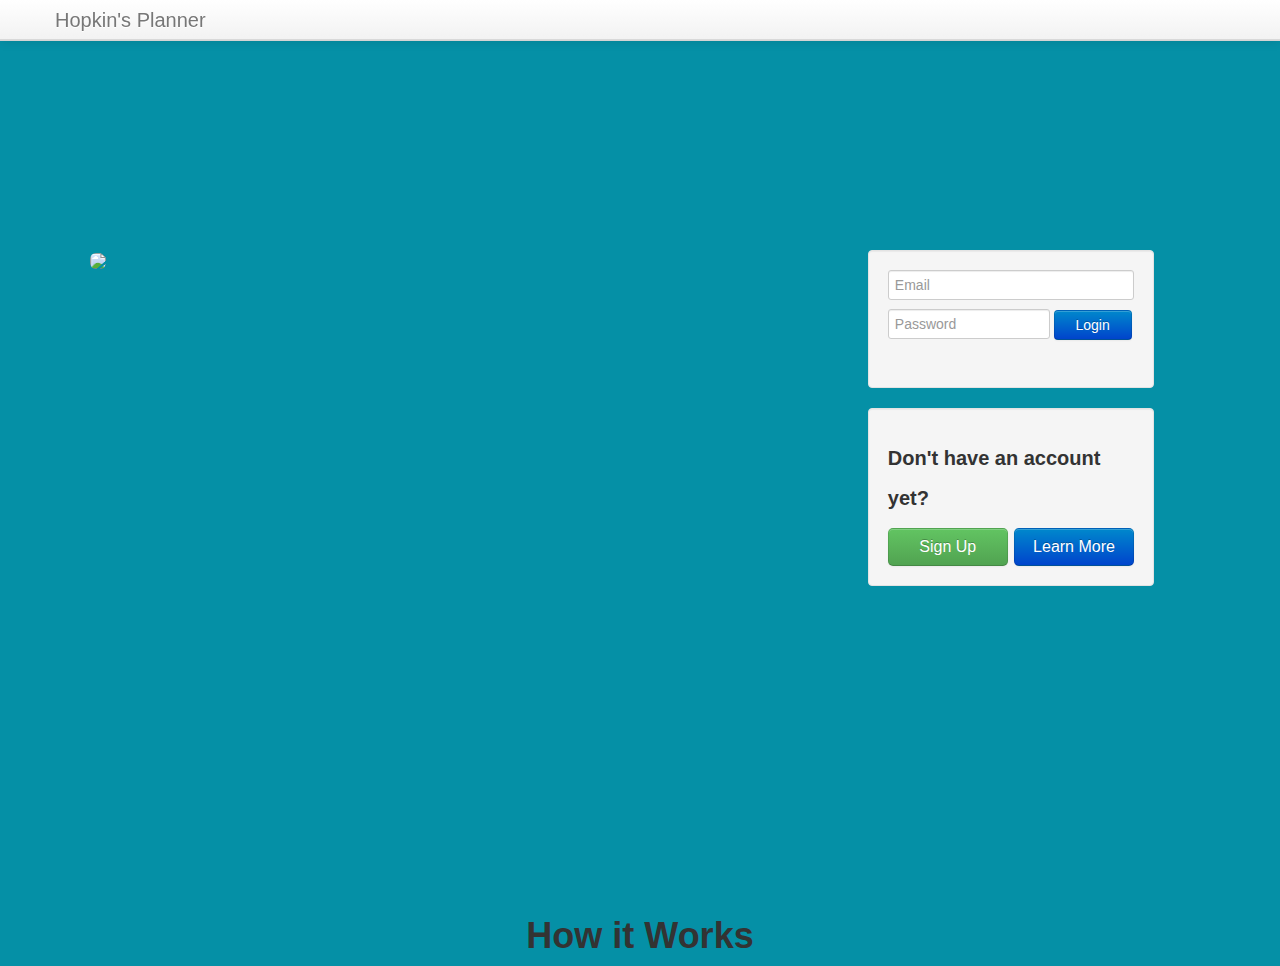
==== index.html @ aa542055 "Added second page" ====
<!DOCTYPE html>
<html>
  <head>
    <link rel="stylesheet" href="css/bootstrap.min.css" />
    <link rel="stylesheet" href="css/bootstrap-responsive.min.css" />
    <link rel="stylesheet" href="css/index.css"/>
    <script src="https://ajax.googleapis.com/ajax/libs/jquery/1.8.2/jquery.min.js"></script>
    <script src="js/index.js" type="text/javascript"></script>
  </head>
  <body>
    <!-- header -->
    <div class="navbar navbar-fixed-top">
      <div class="navbar-inner">
        <div class="container">
          <a class="brand"> Hopkin's Planner</a>
        </div>
      </div>
    </div>
    

    <!-- page 1 -->
    <div class="container-fluid content">
      <div class="row-fluid">
        <div class="span8">
          <div class="row-fluid">
            <div class="span8 offset1">
              <img src="img/photo1.jpg" class="img-rounded" id="picture" />
            </div>
          </div>
        </div>
        <div class="span3">
          <div class="well span12">
            <div class="row-fluid">
                <form action="/login" method="post" class="form">
                  <input type="text" class="span12" name="email" placeholder="Email"><br>
                  <input type="text" name="password" class="span8" placeholder="Password">
                  <input type="submit" class="btn btn-primary span4" id="login" value="Login">
                </form>
            </div>
          </div>
          
          <div class="well span12">
            <h3> Don't have an account yet?</h3>
            <div class="row-fluid">
              <a href="#signup" type="submit" class="btn btn-success btn-large span6">Sign Up</a>
              <a href="#more" type="button" class="btn btn-primary btn-large span6" value="Learn More">Learn More</a>
            </div>
          </div>
        </div>
      </div>
    </div>
    
    <!-- Page 2-->
    <div class="container-fluid page-two">
      <h1>How it Works</h1>
    </div>
  </body>
</html>
---- css/index.css ----
#signup{
	width: 100px;
	height: 75px;
	color: blue;
	text-align: center;
	font-size: 24px;
}

body {
	background-color : #0590a6;
}
.container-fluid.content {
	margin-top: 50px;
}

.well.span12{
  margin-left: 0;
}

#login{
  margin-top: -8px;
}

h3 {
  font-size: 20px;
}

#picture{
  width: 600;
  height: 400;
}

h1{
  text-align: center;
}
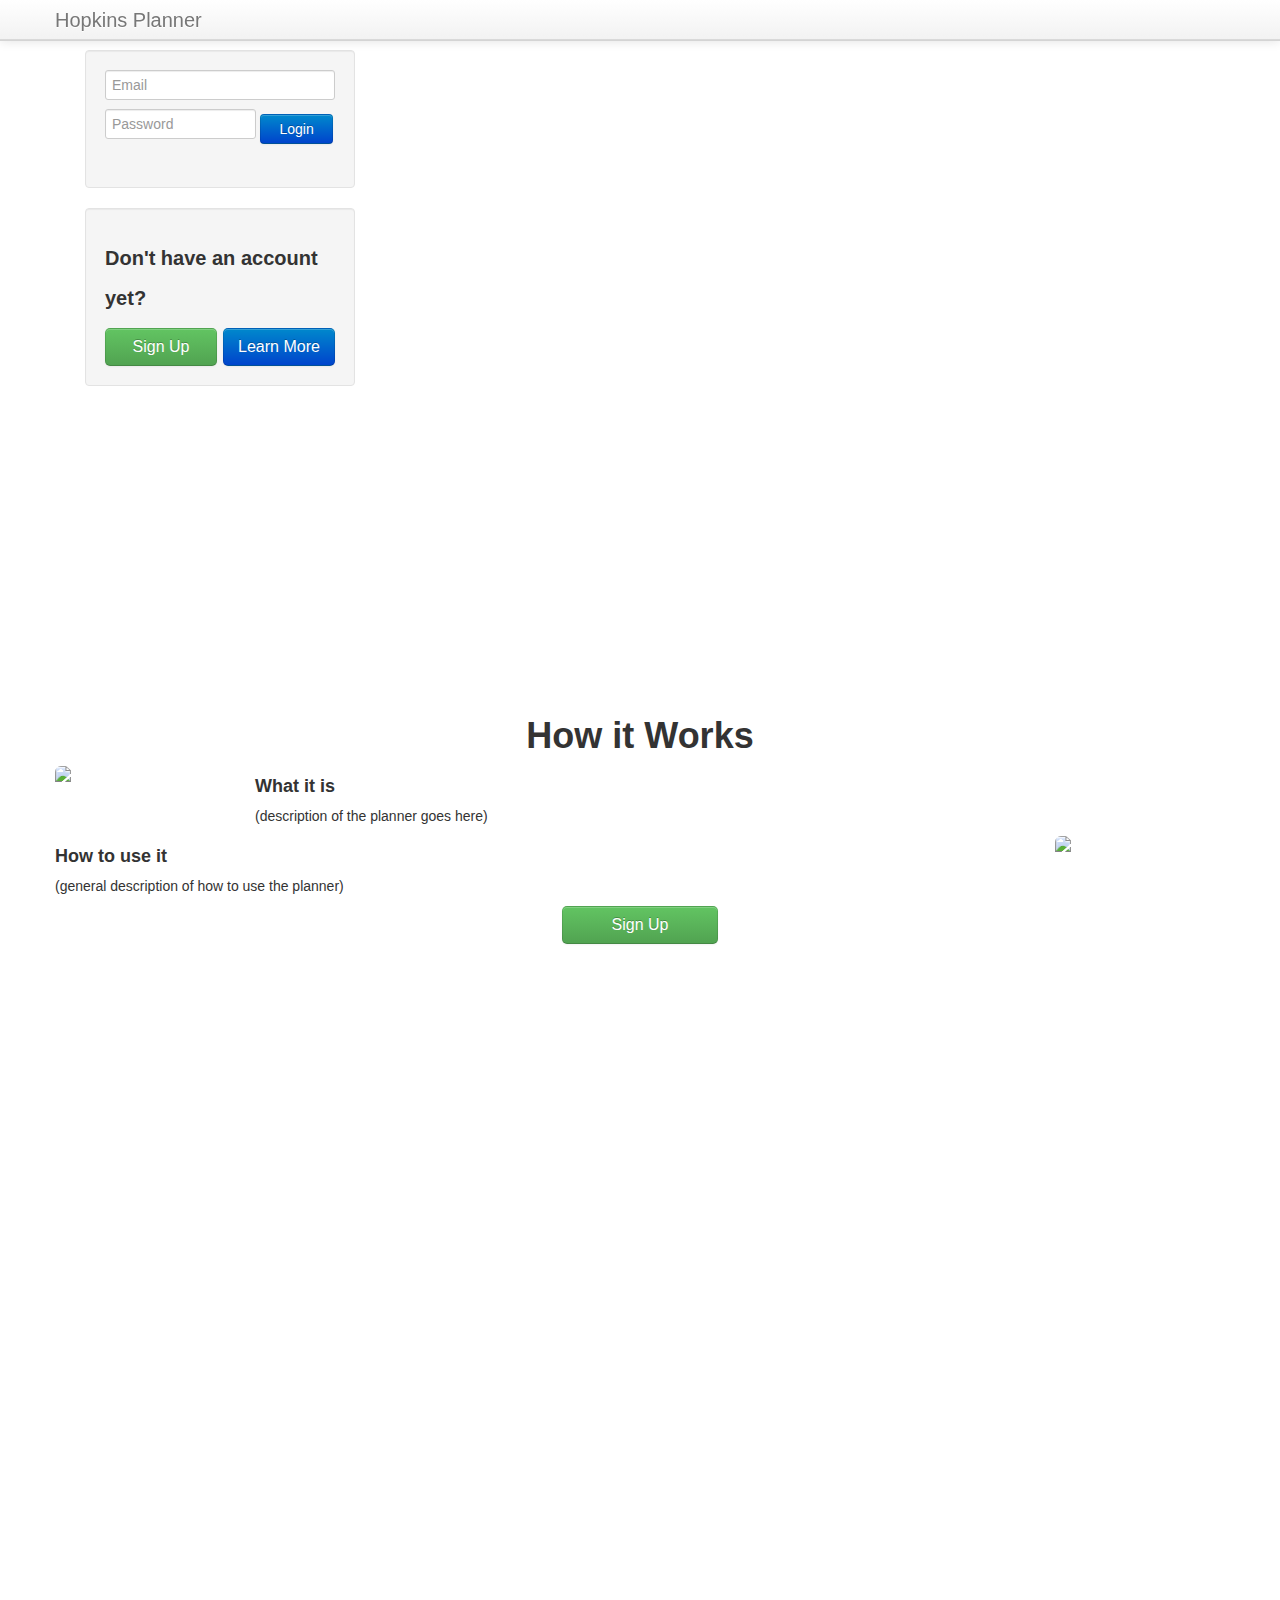
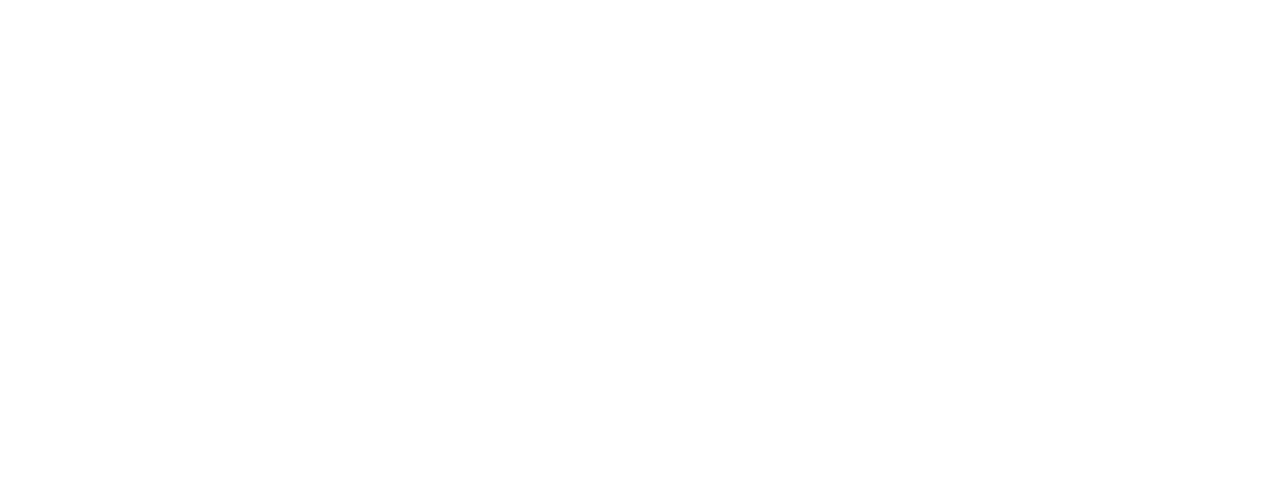
==== commit 6e58418d: "Added Background & Removed Some Useless CSS Stuff." ====
--- a/index.html
+++ b/index.html
@@ -12,28 +12,33 @@
     <div class="navbar navbar-fixed-top">
       <div class="navbar-inner">
         <div class="container">
-          <a class="brand"> Hopkin's Planner</a>
+          <a class="brand"> Hopkins Planner</a>
         </div>
       </div>
     </div>
     
 
     <!-- page 1 -->
-    <div class="container-fluid content">
+    <div class="container content">
       <div class="row-fluid">
-        <div class="span8">
-          <div class="row-fluid">
+	  <style>
+	  body {
+		background: url('img/photo1.jpg') 9001% 9001% No-Repeat;
+		}
+	  </style>
+   <!--  Commented out to test new (Working!)background setter   <div class="span8">
+         <div class="row-fluid">
             <div class="span8 offset1">
               <img src="img/photo1.jpg" class="img-rounded" id="picture" />
             </div>
           </div>
-        </div>
+        </div> -->   
         <div class="span3">
           <div class="well span12">
             <div class="row-fluid">
                 <form action="/login" method="post" class="form">
                   <input type="text" class="span12" name="email" placeholder="Email"><br>
-                  <input type="text" name="password" class="span8" placeholder="Password">
+                  <input type="password" name="password" class="span8" placeholder="Password">
                   <input type="submit" class="btn btn-primary span4" id="login" value="Login">
                 </form>
             </div>
@@ -43,7 +48,7 @@
             <h3> Don't have an account yet?</h3>
             <div class="row-fluid">
               <a href="#signup" type="submit" class="btn btn-success btn-large span6">Sign Up</a>
-              <a href="#more" type="button" class="btn btn-primary btn-large span6" value="Learn More">Learn More</a>
+              <a href="#more" type="button" class="btn btn-primary btn-large span6" value="Learn More" id="learnmore">Learn More</a>
             </div>
           </div>
         </div>
@@ -51,8 +56,34 @@
     </div>
     
     <!-- Page 2-->
-    <div class="container-fluid page-two">
-      <h1>How it Works</h1>
+    
+    <div class="container page-two">
+      <h1 class="center">How it Works</h1>
+      <div class="container">
+        <div class="row-fluid">
+          <img class="img-rounded span2" src="http://placehold.it/100x100" id="page2-picture1">
+          <div class="span10">
+            <h4>What it is</h1>
+            <p>
+              (description of the planner goes here)
+            </p>
+          </div>
+        </div>
+      </div>
+      <div class="container">
+        <div class="row-fluid">
+          <div class="span10">
+            <h4>How to use it</h4>
+            <p>
+              (general description of how to use the planner)
+            </p>
+          </div>
+          <img class="img-rounded span2" src="http://placehold.it/100x100" id="page2-picture2">
+        </div>
+      </div>
+      <center><input type="button" value="Sign Up" class="btn btn-success btn-large span2 center"></center>
+      <!--The next line ensures that the window will move fully off the page.  It will be taken out later-->
+        <br><br><br><br><br><br><br><br><br><br><br><br><br><br><br><br><br><br><br><br><br><br><br><br><br><br><br><br><br><br><br><br><br><br><br><br><br><br><br><br><br><br><br><br><br><br><br><br><br><br><br><br><br><br><br><br><br><br>
     </div>
   </body>
 </html>
--- a/css/index.css
+++ b/css/index.css
@@ -1,4 +1,4 @@
-#signup{
+/*signup{
 	width: 100px;
 	height: 75px;
 	color: blue;
@@ -8,17 +8,13 @@
 
 body {
 	background-color : #0590a6;
-}
-.container-fluid.content {
+}*/
+.container.content {
 	margin-top: 50px;
 }
 
 .well.span12{
   margin-left: 0;
-}
-
-#login{
-  margin-top: -8px;
 }
 
 h3 {
@@ -30,6 +26,13 @@
   height: 400;
 }
 
-h1{
+.center{
   text-align: center;
-}+}
+
+.page-two {
+  background-color: white;
+  position: absolute;
+  width: 100%;
+  left: 0;
+}
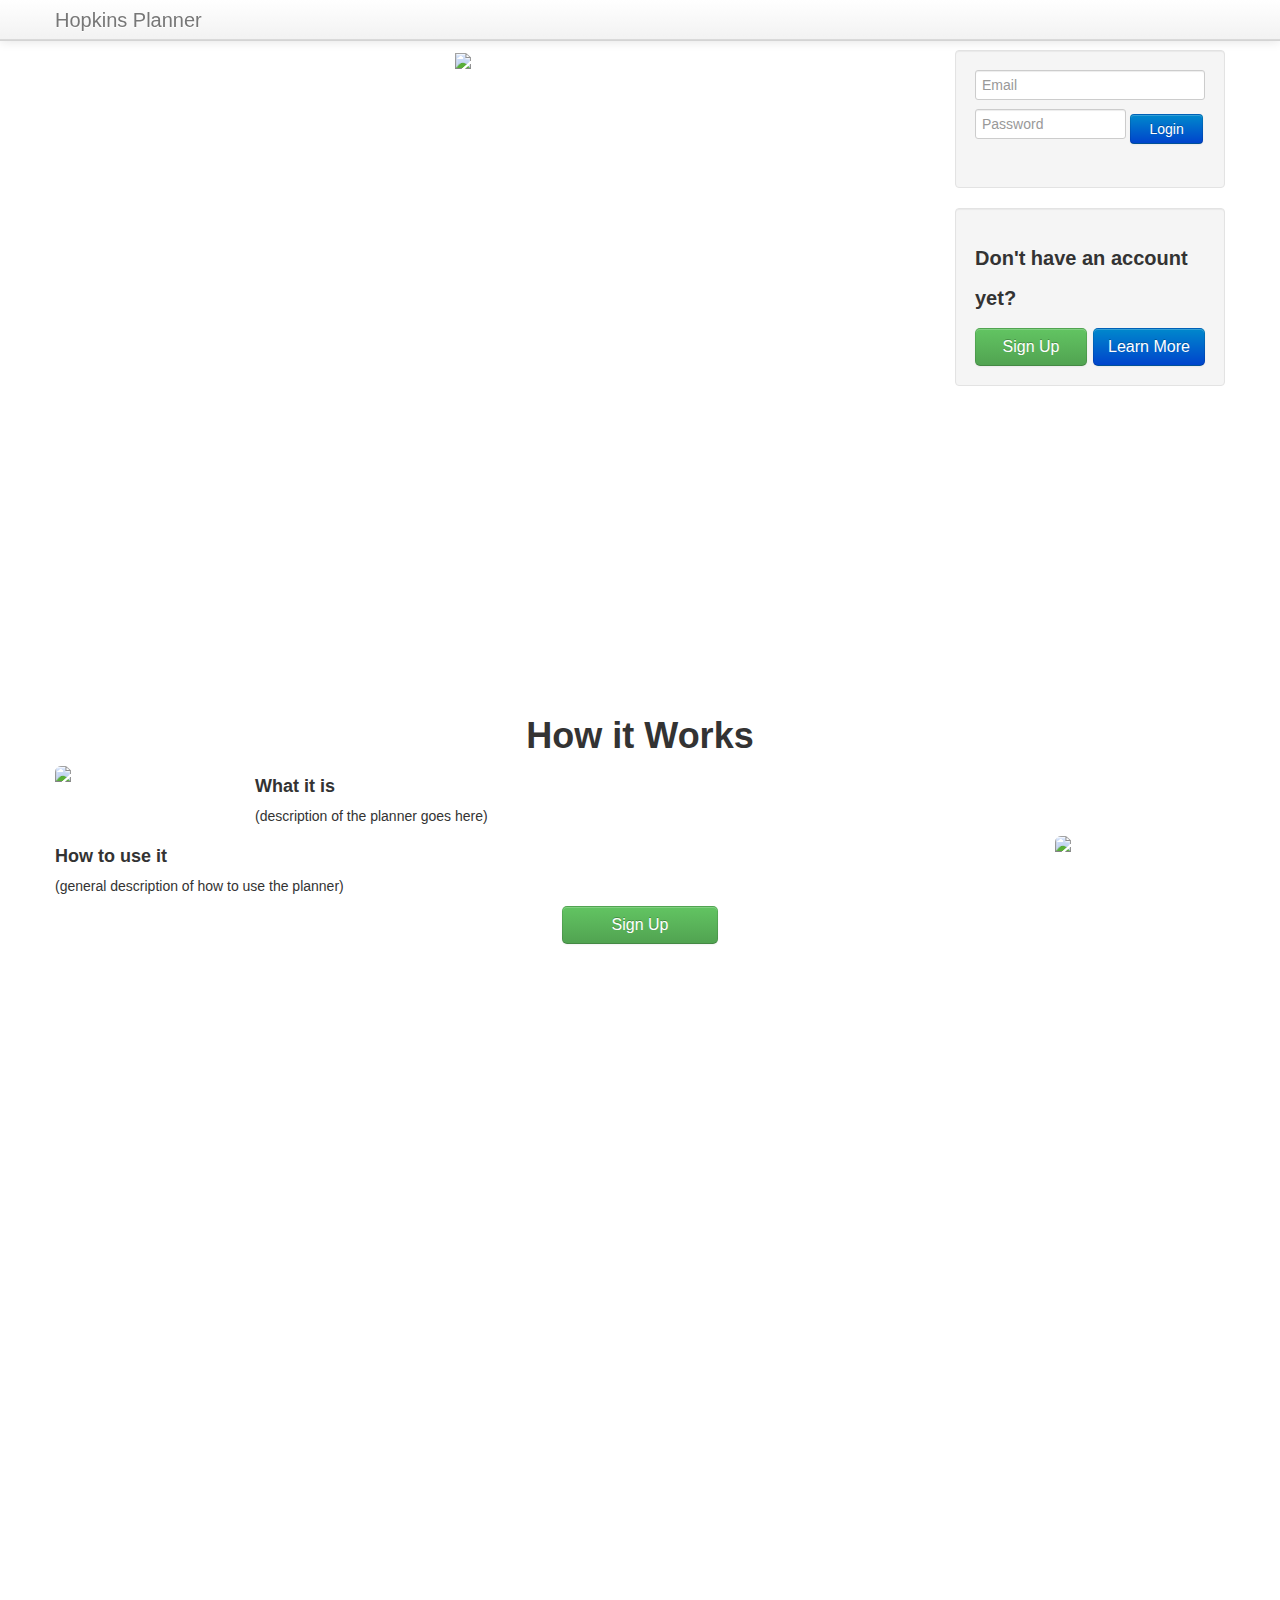
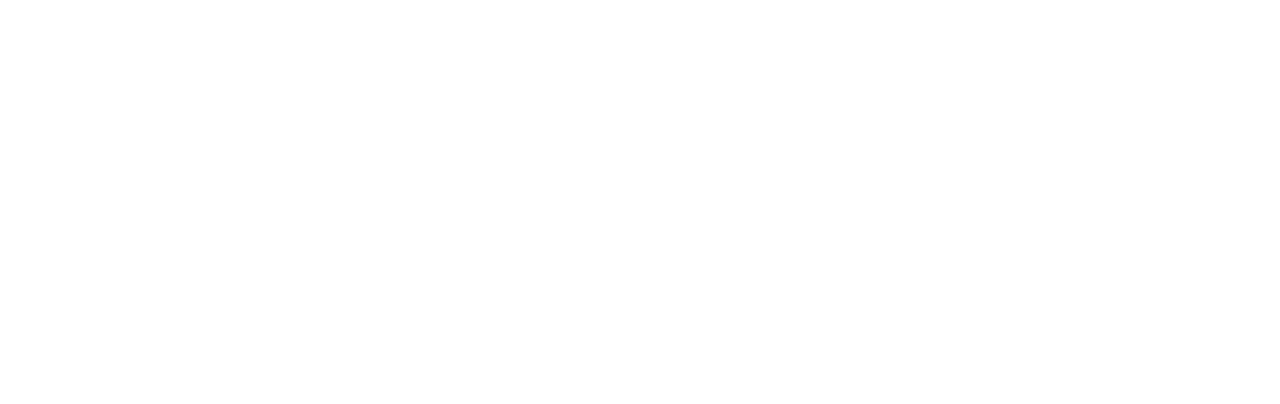
==== commit e83b57af: "Commented out box and styled the forms right" ====
--- a/index.html
+++ b/index.html
@@ -1,89 +1,100 @@
-<!DOCTYPE html>
-<html>
-  <head>
-    <link rel="stylesheet" href="css/bootstrap.min.css" />
-    <link rel="stylesheet" href="css/bootstrap-responsive.min.css" />
-    <link rel="stylesheet" href="css/index.css"/>
-    <script src="https://ajax.googleapis.com/ajax/libs/jquery/1.8.2/jquery.min.js"></script>
-    <script src="js/index.js" type="text/javascript"></script>
-  </head>
-  <body>
-    <!-- header -->
-    <div class="navbar navbar-fixed-top">
-      <div class="navbar-inner">
-        <div class="container">
-          <a class="brand"> Hopkins Planner</a>
-        </div>
-      </div>
-    </div>
-    
-
-    <!-- page 1 -->
-    <div class="container content">
-      <div class="row-fluid">
-	  <style>
-	  body {
-		background: url('img/photo1.jpg') 9001% 9001% No-Repeat;
-		}
-	  </style>
-   <!--  Commented out to test new (Working!)background setter   <div class="span8">
-         <div class="row-fluid">
-            <div class="span8 offset1">
-              <img src="img/photo1.jpg" class="img-rounded" id="picture" />
-            </div>
-          </div>
-        </div> -->   
-        <div class="span3">
-          <div class="well span12">
-            <div class="row-fluid">
-                <form action="/login" method="post" class="form">
-                  <input type="text" class="span12" name="email" placeholder="Email"><br>
-                  <input type="password" name="password" class="span8" placeholder="Password">
-                  <input type="submit" class="btn btn-primary span4" id="login" value="Login">
-                </form>
-            </div>
-          </div>
-          
-          <div class="well span12">
-            <h3> Don't have an account yet?</h3>
-            <div class="row-fluid">
-              <a href="#signup" type="submit" class="btn btn-success btn-large span6">Sign Up</a>
-              <a href="#more" type="button" class="btn btn-primary btn-large span6" value="Learn More" id="learnmore">Learn More</a>
-            </div>
-          </div>
-        </div>
-      </div>
-    </div>
-    
-    <!-- Page 2-->
-    
-    <div class="container page-two">
-      <h1 class="center">How it Works</h1>
-      <div class="container">
-        <div class="row-fluid">
-          <img class="img-rounded span2" src="http://placehold.it/100x100" id="page2-picture1">
-          <div class="span10">
-            <h4>What it is</h1>
-            <p>
-              (description of the planner goes here)
-            </p>
-          </div>
-        </div>
-      </div>
-      <div class="container">
-        <div class="row-fluid">
-          <div class="span10">
-            <h4>How to use it</h4>
-            <p>
-              (general description of how to use the planner)
-            </p>
-          </div>
-          <img class="img-rounded span2" src="http://placehold.it/100x100" id="page2-picture2">
-        </div>
-      </div>
-      <center><input type="button" value="Sign Up" class="btn btn-success btn-large span2 center"></center>
-      <!--The next line ensures that the window will move fully off the page.  It will be taken out later-->
-        <br><br><br><br><br><br><br><br><br><br><br><br><br><br><br><br><br><br><br><br><br><br><br><br><br><br><br><br><br><br><br><br><br><br><br><br><br><br><br><br><br><br><br><br><br><br><br><br><br><br><br><br><br><br><br><br><br><br>
-    </div>
-  </body>
-</html>
+<!DOCTYPE html>
+<html>
+  <head>
+    <link rel="stylesheet" href="css/bootstrap.min.css" />
+    <link rel="stylesheet" href="css/bootstrap-responsive.min.css" />
+    <link rel="stylesheet" href="css/index.css"/>
+    <script src="https://ajax.googleapis.com/ajax/libs/jquery/1.8.2/jquery.min.js"></script>
+    <script src="js/index.js" type="text/javascript"></script>
+  </head>
+  <body>
+    <!-- header -->
+    <div class="navbar navbar-fixed-top">
+      <div class="navbar-inner">
+        <div class="container">
+          <a class="brand"> Hopkins Planner</a>
+        </div>
+      </div>
+    </div>
+    
+
+    <!-- page 1 -->
+    <div class="container content">
+      <div class="row-fluid">
+	  <style>
+	  body {
+      /*background: url('img/photo1.jpg') No-Repeat;*/
+		}
+	  </style>
+   <!--  Commented out to test new (Working!)background setter   <div class="span8">
+         <div class="row-fluid">
+            <div class="span8 offset1">
+              <img src="img/photo1.jpg" class="img-rounded" id="picture" />
+            </div>
+          </div>
+        </div> -->   
+        <img src="img/photo1.jpg" id="bgImage" />
+        <!--<div class="span4 well">
+          <h3>Hopkins Online Planner</h3>
+          <p>
+            Welcome. More text to go here...
+            <br />
+            Very Very Soon
+          </p>
+        </div>-->
+        <div class="span4">
+        </div>
+        <div class="span3" style="float:right">
+          <div class="well span12">
+            <div class="row-fluid">
+                <form action="/login" method="post" class="form">
+                  <input type="text" class="span12" name="email" placeholder="Email"><br>
+                  <input type="password" name="password" class="span8" placeholder="Password">
+                  <input type="submit" class="btn btn-primary span4" id="login" value="Login">
+                </form>
+            </div>
+          </div>
+          
+          <div class="well span12">
+            <h3> Don't have an account yet?</h3>
+            <div class="row-fluid">
+              <a href="#signup" type="submit" class="btn btn-success btn-large span6">Sign Up</a>
+              <a href="#more" type="button" class="btn btn-primary btn-large span6" value="Learn More" id="learnmore">Learn More</a>
+            </div>
+          </div>
+        </div>
+      </div>
+    </div>
+    
+    <!-- Page 2-->
+    
+    <div class="container page-two">
+      <h1 class="center">How it Works</h1>
+      <div class="container">
+        <div class="row-fluid">
+          <img class="img-rounded span2" src="http://placehold.it/100x100" id="page2-picture1">
+          <div class="span10">
+            <h4>What it is</h4>
+            <p>
+              (description of the planner goes here)
+            </p>
+          </div>
+        </div>
+      </div>
+      <div class="container">
+        <div class="row-fluid">
+          <div class="span10">
+            <h4>How to use it</h4>
+            <p>
+              (general description of how to use the planner)
+            </p>
+          </div>
+          <img class="img-rounded span2" src="http://placehold.it/100x100" id="page2-picture2">
+        </div>
+      </div>
+      <center><input type="button" value="Sign Up" class="btn btn-success btn-large span2 center"></center>
+      <!--The next line ensures that the window will move fully off the page.  It will be taken out later-->
+        <br><br><br><br><br><br><br><br><br><br><br><br><br><br><br><br><br><br><br><br><br><br><br><br><br><br><br><br><br><br><br><br><br><br><br><br><br><br><br><br><br><br><br><br><br><br><br><br><br><br><br><br><br>
+    </div>
+  </body>
+</html>
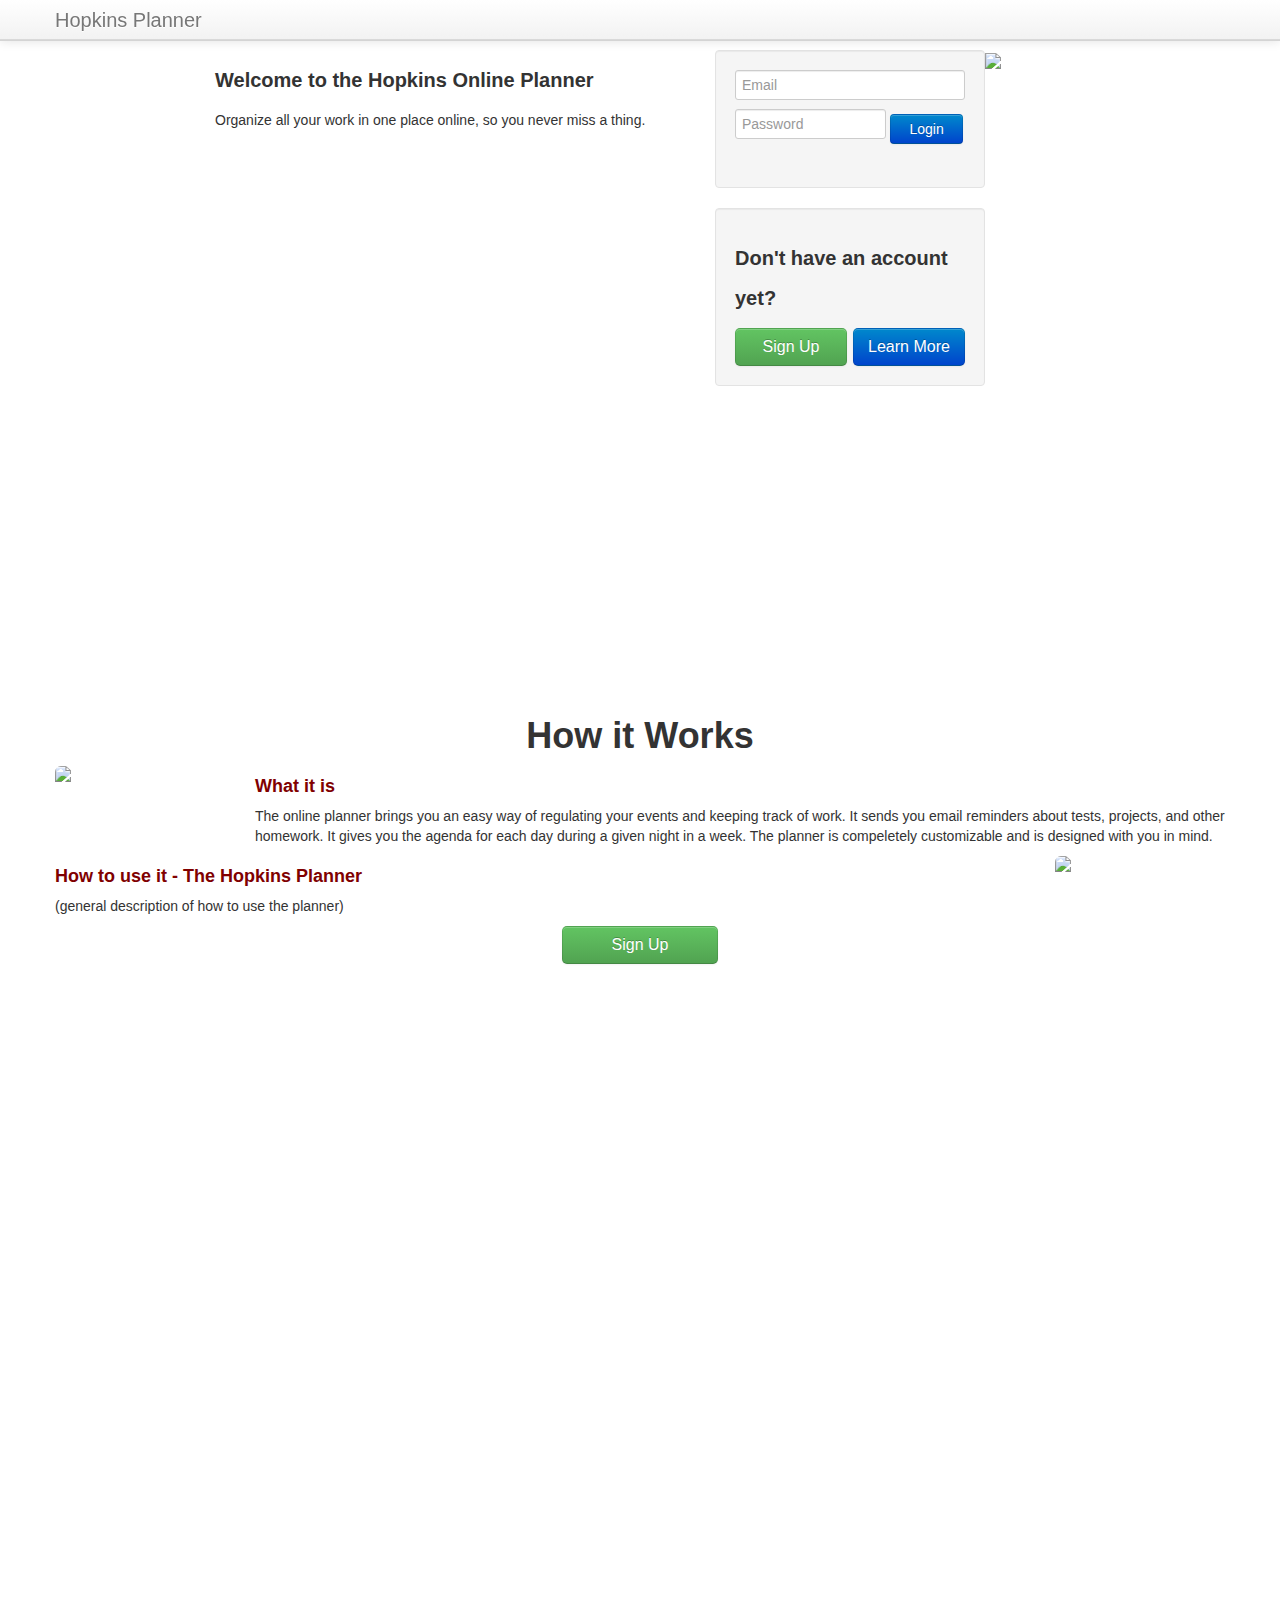
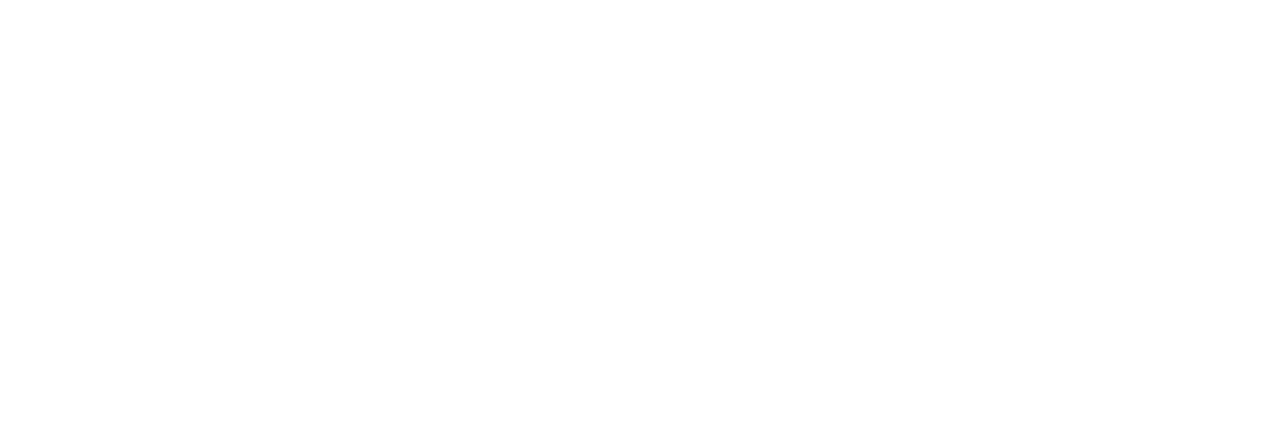
==== commit a998b9bf: "added summary to what is the planner" ====
--- a/index.html
+++ b/index.html
@@ -20,32 +20,16 @@
 
     <!-- page 1 -->
     <div class="container content">
-      <div class="row-fluid">
-	  <style>
-	  body {
-      /*background: url('img/photo1.jpg') No-Repeat;*/
-		}
-	  </style>
-   <!--  Commented out to test new (Working!)background setter   <div class="span8">
-         <div class="row-fluid">
-            <div class="span8 offset1">
-              <img src="img/photo1.jpg" class="img-rounded" id="picture" />
-            </div>
-          </div>
-        </div> -->   
-        <img src="img/photo1.jpg" id="bgImage" />
-        <!--<div class="span4 well">
-          <h3>Hopkins Online Planner</h3>
+      <div id="firstContent" class="row-fluid offset1">
+        <img src="img/photo.jpg" id="bgImage" />
+        <div class="span5 white">
+          <h3>Welcome to the Hopkins Online Planner</h3>
           <p>
-            Welcome. More text to go here...
-            <br />
-            Very Very Soon
+            Organize all your work in one place online, so you never miss a thing.
           </p>
-        </div>-->
-        <div class="span4">
         </div>
-        <div class="span3" style="float:right">
-          <div class="well span12">
+        <div class="span3" style="">
+          <div class="well sideBox">
             <div class="row-fluid">
                 <form action="/login" method="post" class="form">
                   <input type="text" class="span12" name="email" placeholder="Email"><br>
@@ -54,8 +38,8 @@
                 </form>
             </div>
           </div>
-          
-          <div class="well span12">
+        
+          <div class="well sideBox">
             <h3> Don't have an account yet?</h3>
             <div class="row-fluid">
               <a href="#signup" type="submit" class="btn btn-success btn-large span6">Sign Up</a>
@@ -74,9 +58,9 @@
         <div class="row-fluid">
           <img class="img-rounded span2" src="http://placehold.it/100x100" id="page2-picture1">
           <div class="span10">
-            <h4>What it is</h4>
+            <h4 style="color:#800000">What it is</h4>
             <p>
-              (description of the planner goes here)
+              The online planner brings you an easy way of regulating your events and keeping track of work. It sends you email reminders about tests, projects, and other homework. It gives you the agenda for each day during a given night in a week. The planner is compeletely customizable and is designed with you in mind.
             </p>
           </div>
         </div>
@@ -84,7 +68,7 @@
       <div class="container">
         <div class="row-fluid">
           <div class="span10">
-            <h4>How to use it</h4>
+            <h4 style="color:#800000">How to use it - The Hopkins Planner</h4>
             <p>
               (general description of how to use the planner)
             </p>
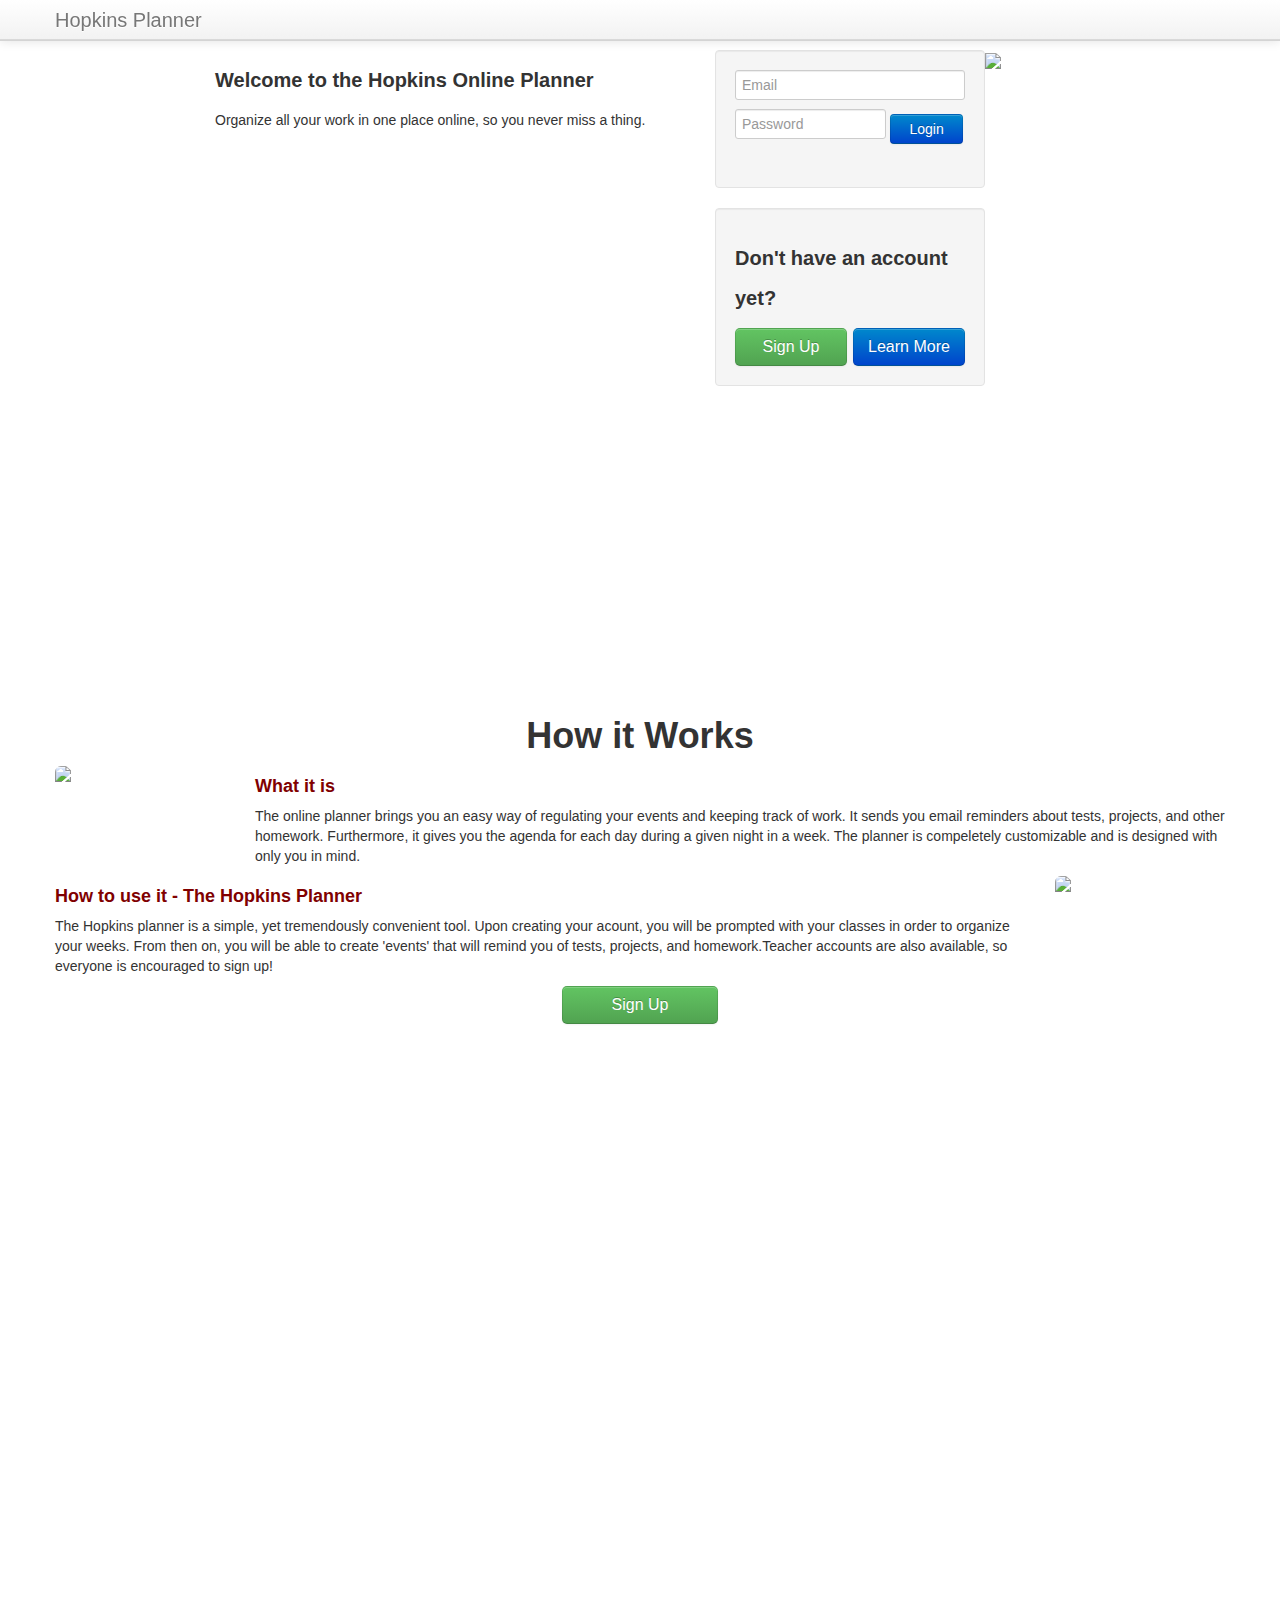
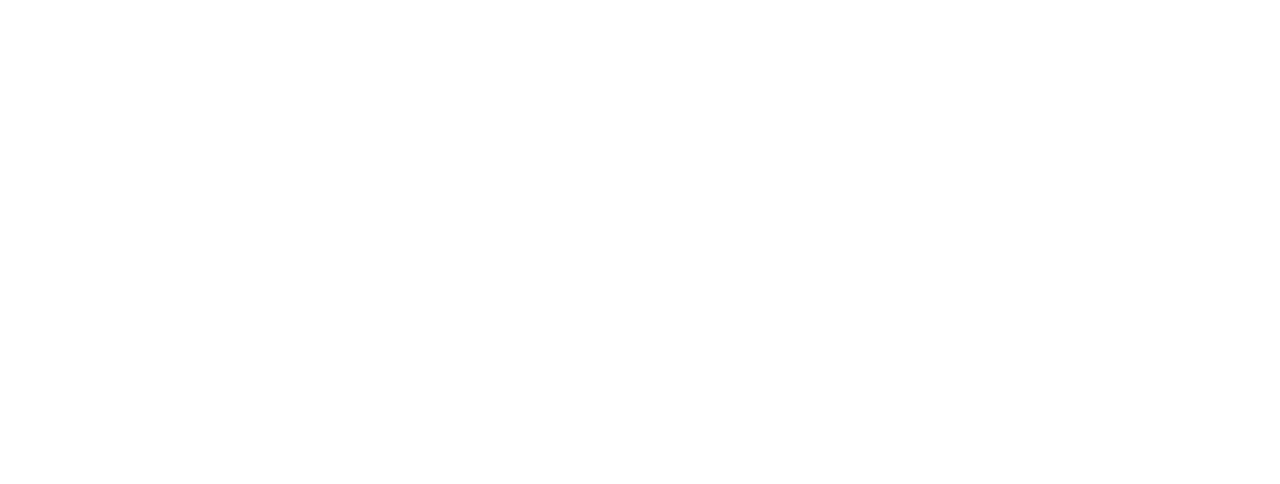
==== commit 54725800: "more descriptions" ====
--- a/index.html
+++ b/index.html
@@ -60,7 +60,10 @@
           <div class="span10">
             <h4 style="color:#800000">What it is</h4>
             <p>
-              The online planner brings you an easy way of regulating your events and keeping track of work. It sends you email reminders about tests, projects, and other homework. It gives you the agenda for each day during a given night in a week. The planner is compeletely customizable and is designed with you in mind.
+                The online planner brings you an easy way of regulating your events and keeping track of work. It sends 
+                you email reminders about tests, projects, and other homework. Furthermore, it gives you the agenda for 
+                each day during a given night in a week. The planner is compeletely customizable and is designed with only
+                you in mind.
             </p>
           </div>
         </div>
@@ -70,7 +73,10 @@
           <div class="span10">
             <h4 style="color:#800000">How to use it - The Hopkins Planner</h4>
             <p>
-              (general description of how to use the planner)
+                The Hopkins planner is a simple, yet tremendously convenient tool. Upon creating your acount, you will be
+              prompted with your classes in order to organize your weeks. From then on, you will be able to create 'events' 
+              that will remind you of tests, projects, and homework.Teacher accounts are also available, so everyone is 
+              encouraged to sign up!
             </p>
           </div>
           <img class="img-rounded span2" src="http://placehold.it/100x100" id="page2-picture2">
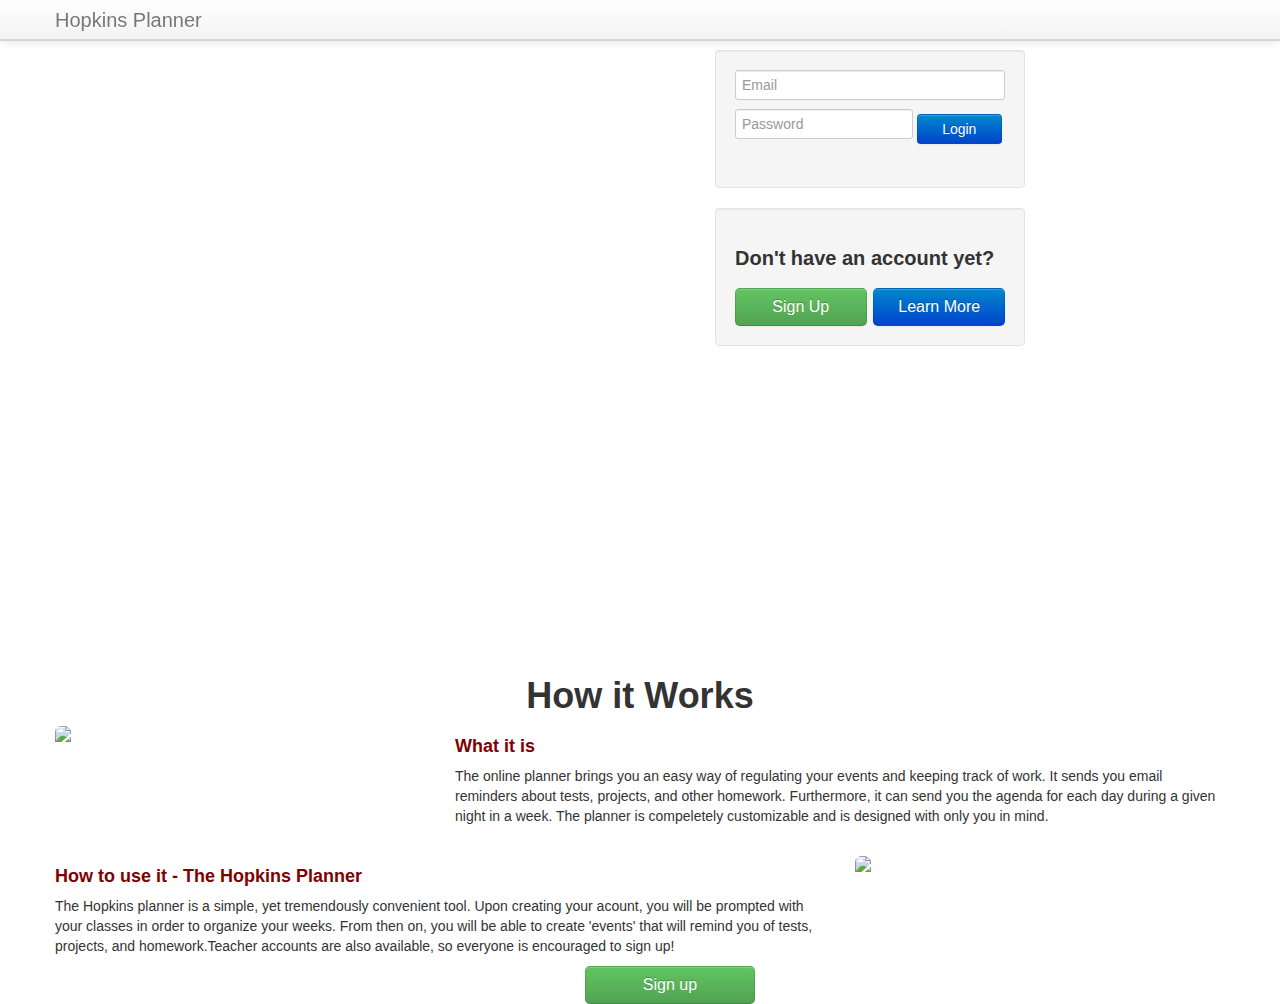
==== commit b4ea69dc: "moved images around a bit" ====
--- a/index.html
+++ b/index.html
@@ -56,21 +56,21 @@
       <h1 class="center">How it Works</h1>
       <div class="container">
         <div class="row-fluid">
-          <img class="img-rounded span2" src="http://placehold.it/100x100" id="page2-picture1">
-          <div class="span10">
+          <img class="img-rounded span4" src="img/photo2.jpg" id="page2-picture1" style="">
+          <div class="span8" style="">
             <h4 style="color:#800000">What it is</h4>
             <p>
                 The online planner brings you an easy way of regulating your events and keeping track of work. It sends 
-                you email reminders about tests, projects, and other homework. Furthermore, it gives you the agenda for 
+                you email reminders about tests, projects, and other homework. Furthermore, it can send you the agenda for 
                 each day during a given night in a week. The planner is compeletely customizable and is designed with only
                 you in mind.
             </p>
           </div>
         </div>
       </div>
-      <div class="container">
+      <div class="container" id="secondParagraph">
         <div class="row-fluid">
-          <div class="span10">
+          <div class="span8">
             <h4 style="color:#800000">How to use it - The Hopkins Planner</h4>
             <p>
                 The Hopkins planner is a simple, yet tremendously convenient tool. Upon creating your acount, you will be
@@ -79,12 +79,10 @@
               encouraged to sign up!
             </p>
           </div>
-          <img class="img-rounded span2" src="http://placehold.it/100x100" id="page2-picture2">
+          <img class="img-rounded span4" src="img/photo3.jpg" id="page2-picture2">
         </div>
+        <button type="button" class="btn btn-success btn-large span2 offset5" id="bottomSignup">Sign up</button>
       </div>
-      <center><input type="button" value="Sign Up" class="btn btn-success btn-large span2 center"></center>
-      <!--The next line ensures that the window will move fully off the page.  It will be taken out later-->
-        <br><br><br><br><br><br><br><br><br><br><br><br><br><br><br><br><br><br><br><br><br><br><br><br><br><br><br><br><br><br><br><br><br><br><br><br><br><br><br><br><br><br><br><br><br><br><br><br><br><br><br><br><br>
     </div>
   </body>
 </html>
--- a/css/index.css
+++ b/css/index.css
@@ -36,3 +36,37 @@
   width: 100%;
   left: 0;
 }
+
+#bgImage{
+  position: absolute;
+  top: 0;
+  left: 0;
+  width: 100%;
+  z-index: -1;
+  min-width: 1300px;
+}
+
+.sideBox{
+  min-width: 270px;
+}
+
+.white{
+  color: #FFFFFF;
+}
+
+.white h3{
+  line-height: 20px;
+}
+
+.white p{
+  font-size :18px;
+  margin-top: 5px;
+}
+
+#secondParagraph{
+  margin-top: 20px;
+}
+
+#bottomSignup{
+  
+}
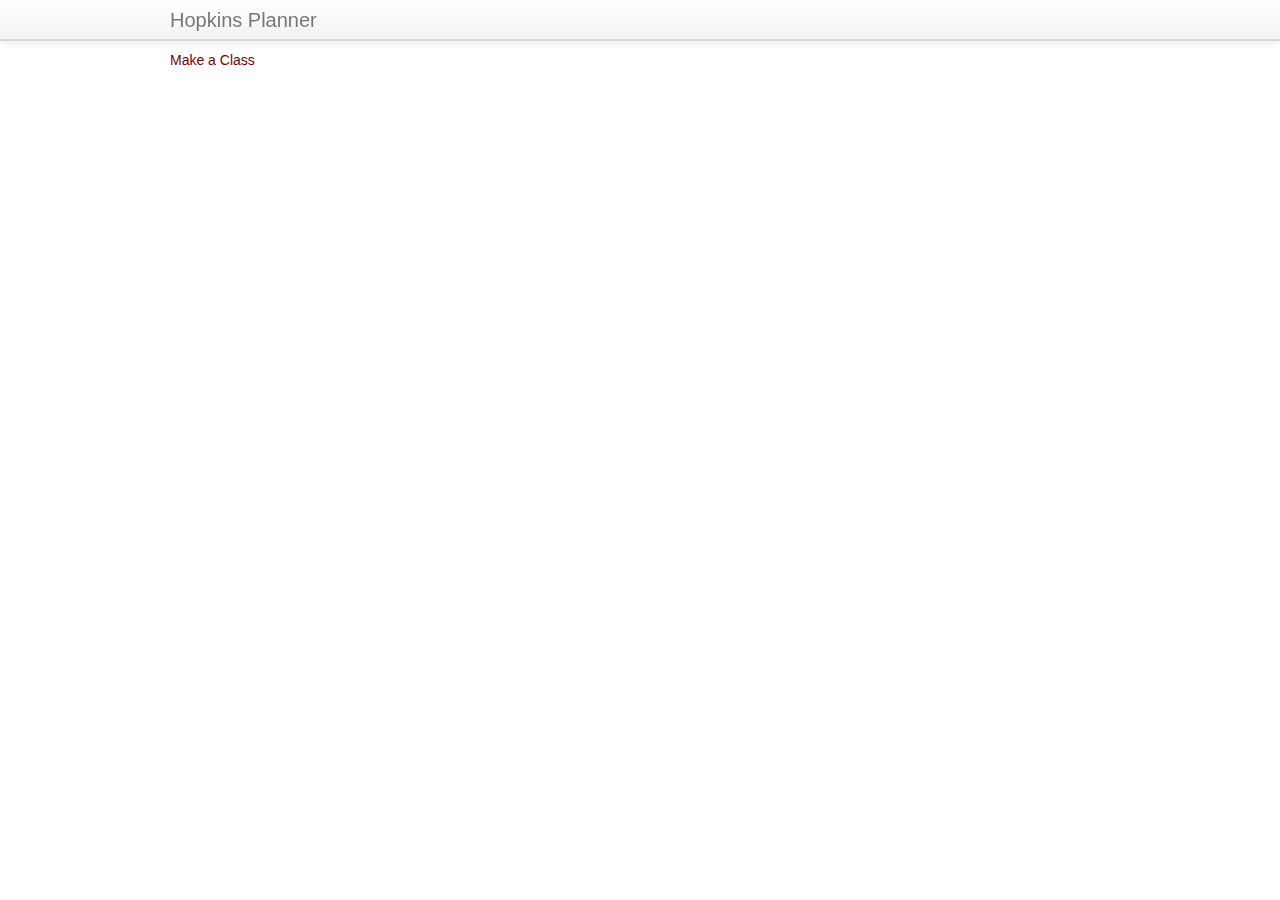
==== commit d25513ca: "added links to css in html, added some css" ====
--- a/index.html
+++ b/index.html
@@ -1,88 +1,24 @@
-<!DOCTYPE html>
-<html>
-  <head>
-    <link rel="stylesheet" href="css/bootstrap.min.css" />
-    <link rel="stylesheet" href="css/bootstrap-responsive.min.css" />
-    <link rel="stylesheet" href="css/index.css"/>
-    <script src="https://ajax.googleapis.com/ajax/libs/jquery/1.8.2/jquery.min.js"></script>
-    <script src="js/index.js" type="text/javascript"></script>
-  </head>
-  <body>
-    <!-- header -->
-    <div class="navbar navbar-fixed-top">
-      <div class="navbar-inner">
-        <div class="container">
-          <a class="brand"> Hopkins Planner</a>
-        </div>
-      </div>
-    </div>
-    
-
-    <!-- page 1 -->
-    <div class="container content">
-      <div id="firstContent" class="row-fluid offset1">
-        <img src="img/photo.jpg" id="bgImage" />
-        <div class="span5 white">
-          <h3>Welcome to the Hopkins Online Planner</h3>
-          <p>
-            Organize all your work in one place online, so you never miss a thing.
-          </p>
-        </div>
-        <div class="span3" style="">
-          <div class="well sideBox">
-            <div class="row-fluid">
-                <form action="/login" method="post" class="form">
-                  <input type="text" class="span12" name="email" placeholder="Email"><br>
-                  <input type="password" name="password" class="span8" placeholder="Password">
-                  <input type="submit" class="btn btn-primary span4" id="login" value="Login">
-                </form>
-            </div>
-          </div>
-        
-          <div class="well sideBox">
-            <h3> Don't have an account yet?</h3>
-            <div class="row-fluid">
-              <a href="#signup" type="submit" class="btn btn-success btn-large span6">Sign Up</a>
-              <a href="#more" type="button" class="btn btn-primary btn-large span6" value="Learn More" id="learnmore">Learn More</a>
-            </div>
-          </div>
-        </div>
-      </div>
-    </div>
-    
-    <!-- Page 2-->
-    
-    <div class="container page-two">
-      <h1 class="center">How it Works</h1>
-      <div class="container">
-        <div class="row-fluid">
-          <img class="img-rounded span4" src="img/photo2.jpg" id="page2-picture1" style="">
-          <div class="span8" style="">
-            <h4 style="color:#800000">What it is</h4>
-            <p>
-                The online planner brings you an easy way of regulating your events and keeping track of work. It sends 
-                you email reminders about tests, projects, and other homework. Furthermore, it can send you the agenda for 
-                each day during a given night in a week. The planner is compeletely customizable and is designed with only
-                you in mind.
-            </p>
-          </div>
-        </div>
-      </div>
-      <div class="container" id="secondParagraph">
-        <div class="row-fluid">
-          <div class="span8">
-            <h4 style="color:#800000">How to use it - The Hopkins Planner</h4>
-            <p>
-                The Hopkins planner is a simple, yet tremendously convenient tool. Upon creating your acount, you will be
-              prompted with your classes in order to organize your weeks. From then on, you will be able to create 'events' 
-              that will remind you of tests, projects, and homework.Teacher accounts are also available, so everyone is 
-              encouraged to sign up!
-            </p>
-          </div>
-          <img class="img-rounded span4" src="img/photo3.jpg" id="page2-picture2">
-        </div>
-        <button type="button" class="btn btn-success btn-large span2 offset5" id="bottomSignup">Sign up</button>
-      </div>
-    </div>
-  </body>
-</html>
+<html>
+  <head>
+    <title>Make a Class</title>
+    <script src="http://ajax.googleapis.com/ajax/libs/jquery/1.8.1/jquery.min.js" type="text/javascript"></script>
+    <link rel="stylesheet" href="css/bootstrap.min.css"/>
+    <link rel="stylesheet" href="css/index.css"/>
+  </head>
+  <body>
+    <div class="navbar navbar-fixed-top">
+      <div class="navbar-inner">
+        <div class="container">
+          <a href="/" class="brand">Hopkins Planner</a>
+          <div class="nav-collapse">
+            <ul class="nav"></ul>
+          </div>
+        </div>
+      </div>
+    </div>
+    <!-- Main page-->
+    <div class="container content" style="color:#800000">
+      Make a Class
+    </div> 
+  </body>
+</html>
--- a/css/index.css
+++ b/css/index.css
@@ -1,72 +1,3 @@
-/*signup{
-	width: 100px;
-	height: 75px;
-	color: blue;
-	text-align: center;
-	font-size: 24px;
-}
-
-body {
-	background-color : #0590a6;
-}*/
-.container.content {
-	margin-top: 50px;
-}
-
-.well.span12{
-  margin-left: 0;
-}
-
-h3 {
-  font-size: 20px;
-}
-
-#picture{
-  width: 600;
-  height: 400;
-}
-
-.center{
-  text-align: center;
-}
-
-.page-two {
-  background-color: white;
-  position: absolute;
-  width: 100%;
-  left: 0;
-}
-
-#bgImage{
-  position: absolute;
-  top: 0;
-  left: 0;
-  width: 100%;
-  z-index: -1;
-  min-width: 1300px;
-}
-
-.sideBox{
-  min-width: 270px;
-}
-
-.white{
-  color: #FFFFFF;
-}
-
-.white h3{
-  line-height: 20px;
-}
-
-.white p{
-  font-size :18px;
-  margin-top: 5px;
-}
-
-#secondParagraph{
-  margin-top: 20px;
-}
-
-#bottomSignup{
-  
-}
+.content{
+  margin-top: 50px;
+}
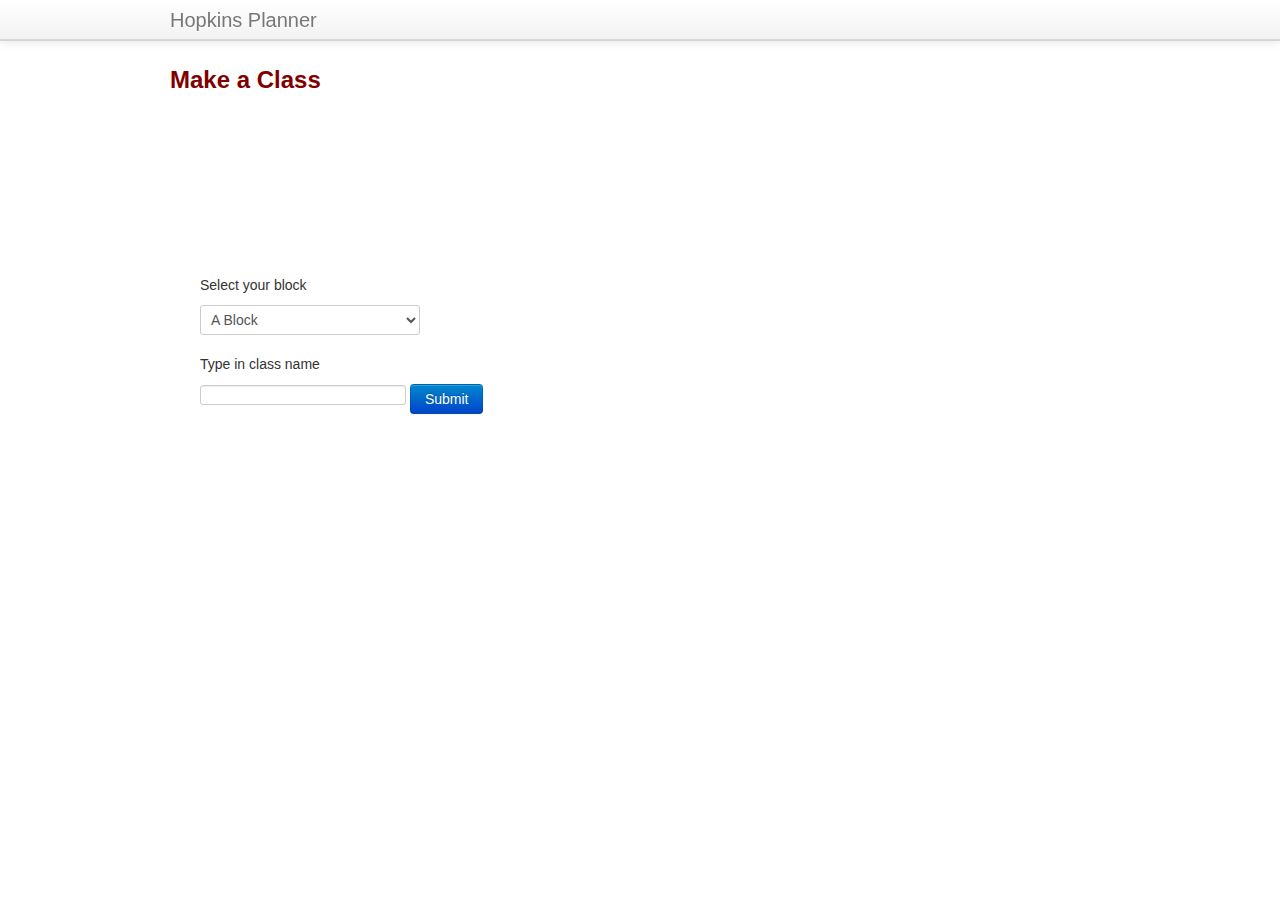
==== commit e7262b85: "changed submit button" ====
--- a/index.html
+++ b/index.html
@@ -17,8 +17,29 @@
       </div>
     </div>
     <!-- Main page-->
-    <div class="container content" style="color:#800000">
-      Make a Class
+    <div class="container content">
+      <h3 style="color:#800000">Make a Class</h3>
+      <div class="container content" style="position:absolute; left:200px; top:225px">
+        <div style="padding-right:20px">
+         <p>Select your block<p>
+         <select>
+           <option value="A">A Block</option>
+           <option value="B">B Block</option>
+           <option value="C">C Block</option>
+           <option value="D">D Block</option>
+           <option value="E">E Block</option>
+           <option value="F">F Block</option>
+           <option value="G">G Block</option>
+           <option value="H">H Block</option>
+           <option value="X">"X" Block</option>
+         </select>
+        </div>
+         <p>Type in class name<p>
+         <form>
+           <input type="text">
+           <input type="submit" class="btn btn-primary">
+         </form>
+      </div>
     </div> 
   </body>
 </html>
--- a/css/index.css
+++ b/css/index.css
@@ -1,3 +1,3 @@
-.content{
+.container.content{
   margin-top: 50px;
 }
